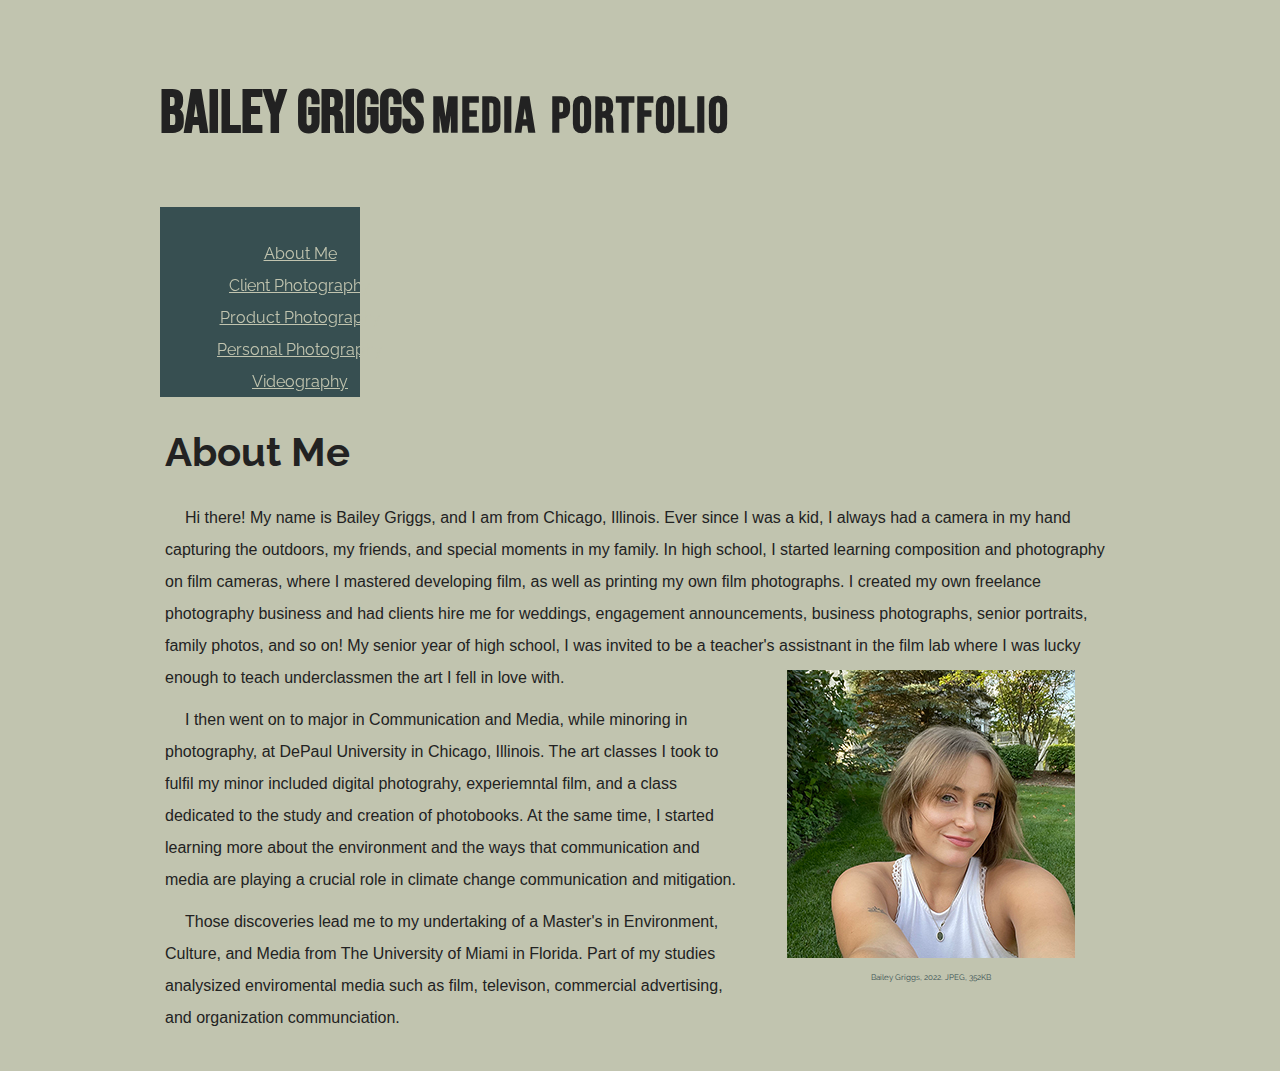
==== index.html @ 854f9eec "change to about me" ====
<!DOCTYPE html>
<html lang="en">

  <head>
    <title>Bailey Griggs</title>
    <meta charset="utf-8" />
    <link href="css/style.css" rel="stylesheet" />
  </head>

  <body>

<section id="top">
    <header>
      <h1> <class id="name">Bailey Griggs</class> <class id="title">Media Portfolio</class></h1>
    </header>

    <nav>
      <ul id="navlist">
        <li><a href="indext.html">About Me</a></li>
        <li><a href="client-photography.html">Client Photography</a></li>
        <li><a href="product-photography.html">Product Photography</a></li>
        <li><a href="personal-photography.html">Personal Photography</a></li>
        <li><a href="videography.html">Videography</a></li>
      </ul>
    </nav>

</section>

<main>

  <section id="introduction">


    <h2>About Me</h2>
      <p>Hi there! My name is Bailey Griggs, and I am from Chicago, Illinois. Ever since I was a kid, I always had a camera in my hand capturing the outdoors, my friends, and special moments in my family. In high school, I started learning composition and photography on film cameras, where I mastered developing film, as well as printing my own film photographs. I created my own freelance photography business and had clients hire me for weddings, engagement announcements, business photographs, senior portraits, family photos, and so on! My senior year of high school, I was invited to be a teacher's assistnant in the film lab where I was lucky enough to teach underclassmen the art I fell in love with.</p>

      <figure id="headshot">
          <img src="images/headshot.jpg"
          alt="Bailey Griggs, 2022">
          <figcaption>Bailey Griggs, 2022. JPEG, 352KB</figcaption>
      </figure>

      <p>I then went on to major in Communication and Media, while minoring in photography, at DePaul University in Chicago, Illinois. The art classes I took to fulfil my minor included digital photograhy, experiemntal film, and a class dedicated to the study and creation of photobooks. At the same time, I started learning more about the environment and the ways that communication and media are playing a crucial role in climate change communication and mitigation.</p>
      <p>Those discoveries lead me to my undertaking of a Master's in Environment, Culture, and Media from The University of Miami in Florida. Part of my studies analysized enviromental media such as film, televison, commercial advertising, and organization communciation.</p>


  </section>

</main>

  </body>

</html>
---- css/style.css ----
@import url('https://fonts.googleapis.com/css2?family=Bebas+Neue&family=Raleway:wght@500&display=swap');

body {
  font-family: "Raleway", "Georgia", sans-serif;
  font-size: 16px;
  color: #222;
  line-height: 2;
  max-width: 960px;
  margin: 20px auto;
  background-color: rgb(193,196,175);
  display: grid;
  grid-template-columns: 2fr 1fr;
  grid-template-rows: auto;
  overflow: auto;
}

a,
a:link {
  color: rgb(193,196,175);
}

a:visited {
  color: rgb(201,143,57);
}

a:hover {
  color: rgb(147,184,177);
}

a:active {
  color: rgb(104,114,55);
}

h2 {
  font-family: "Raleway", "Georgia", sans-serif;
  font-size: 40px;
  margin-top: 10px;
  margin-bottom: 5px;
}

h3 {
  font-family: "Raleway", "Georgia", sans-serif;
  font-size: 20px;
  margin-top: 10px;
  margin-bottom: 5px;
}

p {
  font-family: "Georgia", sans-serif;
  font-size: 16px;
  margin-top: 10px;
  margin-bottom: 5px;
}

header {
  background-color: rgb(193,196,175);
  font-family: "Bebas Neue", sans-serif;
  font-size: 25px;
  margin-bottom: 0px;
  text-align: left;
  width: 700px;
  overflow: auto;
  position: sticky;
  top: 0px;
  grid-column: 1/3;
  grid-row: 1;
  position: sticky;
  z-index: 100;
}

nav {
    background-color: rgb(55,79,81);
    padding: 10px;
    position: sticky;
    top: 0px;
    right: 40px;
    align-content: center;
    grid-column: 3/4;
    grid-row: 1;
    width: 180px;
    height: 170px;
    position: sticky;
    z-index: 100;
  }

  main {
    max-width: 960px;
    width: auto;
    margin: 5px;
    grid-column: 1/4;
    position: relative;
  }

figcaption {
  font-size: 8px;
  color: rgb(55,79,81);
  text-align: center;
  overflow: auto;
}

#name {
  font-size: 60px;
}

#title {
  letter-spacing: 2px;
  word-spacing: 4px;
}

#navlist {
    list-style-type: none;
    display: flex;
    flex-direction: column;
    flex-wrap: nowrap;
    justify-content: center;
    align-items: center;
    overflow: auto;
    width: 180px;
    height: 170px;
    }

#headshot {
  position: relative;
  bottom: 45px;
  float: right;
}

#introduction p {
  text-indent: 20px;
}

#client-photography {
  max-width: 560px;
  overflow: auto;
}

#chels-5 {
  position: absolute;
  top: 150px;
  left: -40px;
}

#chels-2 {
  position: absolute;
  top: 175px;
  left: 355px;
}

#chels-3 {
  position: absolute;
  top: 780px;
  left: 0px;
}


#chels-1 {
  position: absolute;
  top: 510px;
  left: 430px;
}

#chels-4 {
  position: absolute;
  top: 790px;
  left: 390px;
}

/*Personal Photography*/

#digital-1 {
  grid-column: 1 / 6;
  grid-row: 1 / 7;
}

#digital-2 {
  grid-column: 5 / 10;
  grid-row: 4 / 8;
}

#digital-3 {
  grid-column: 9 / 14;
  grid-row: 1 / 7;
}

#digital-4 {
  grid-column: 1 / 6;
  grid-row: 10 / 16;
}

#digital-5 {
  grid-column: 5 / 12;
  grid-row: 12 / 16;
}

#digital-6 {
  grid-column: 5 / 10;
  grid-row: 8 / 12;
}

#digital-7 {
  grid-column: 5 / 10;
  grid-row: 1 / 4;
}

#digital-8 {
  grid-column: 9 / 14;
  grid-row: 7 / 12;
}

#digital-9 {
  grid-column: 1 / 6;
  grid-row: 7 / 10;
}

#film-1 {
  grid-column: 10 / 14;
  grid-row: 6 / 10;
}

#film-2 {
  grid-column: 1 / 7;
  grid-row: 1 / 7;
}

#film-3 {
  grid-column: 9 / 14;
  grid-row: 1 / 6;
}

#film-4 {
  grid-column: 1 / 7;
  grid-row: 7 / 10;
}

#film-5 {
  grid-column: 6 / 10;
  grid-row: 2 / 6;
}

#film-6 {
  grid-column: 6 / 11;
  grid-row: 6 / 11;
}

/*
#aw-5 {
  float: left;
}

#aw-1 {
  float: right;
}

#aw-9 {
  float: left;
}
*/

.row {
  display: flex;
  flex-wrap: wrap;
  padding: 4px;
}

.column {
  flex: 25%;
  max-width: 25%;
  padding: 0 4px;
}

.column img {
  margin-top: 8px;
  vertical-align: middle;
  width: 100%;
}

@@media screen and (max-width: 900px) {
  .column {
   flex: 50%;
   max-width: 50%;
 }
}

@media screen and (max-width: 900px) {
  .column {
    flex: 100%;
    max-width: 100%;
  }
}






.gallery {
  display: grid;
  grid-template-columns: repeat(13, 1fr);
  grid-template-rows: repeat(auto, 5vw);
  grid-gap: 15px;
}

.gallery img {
  width: 100%;
  height: 100%;
  object-fit: cover;
}
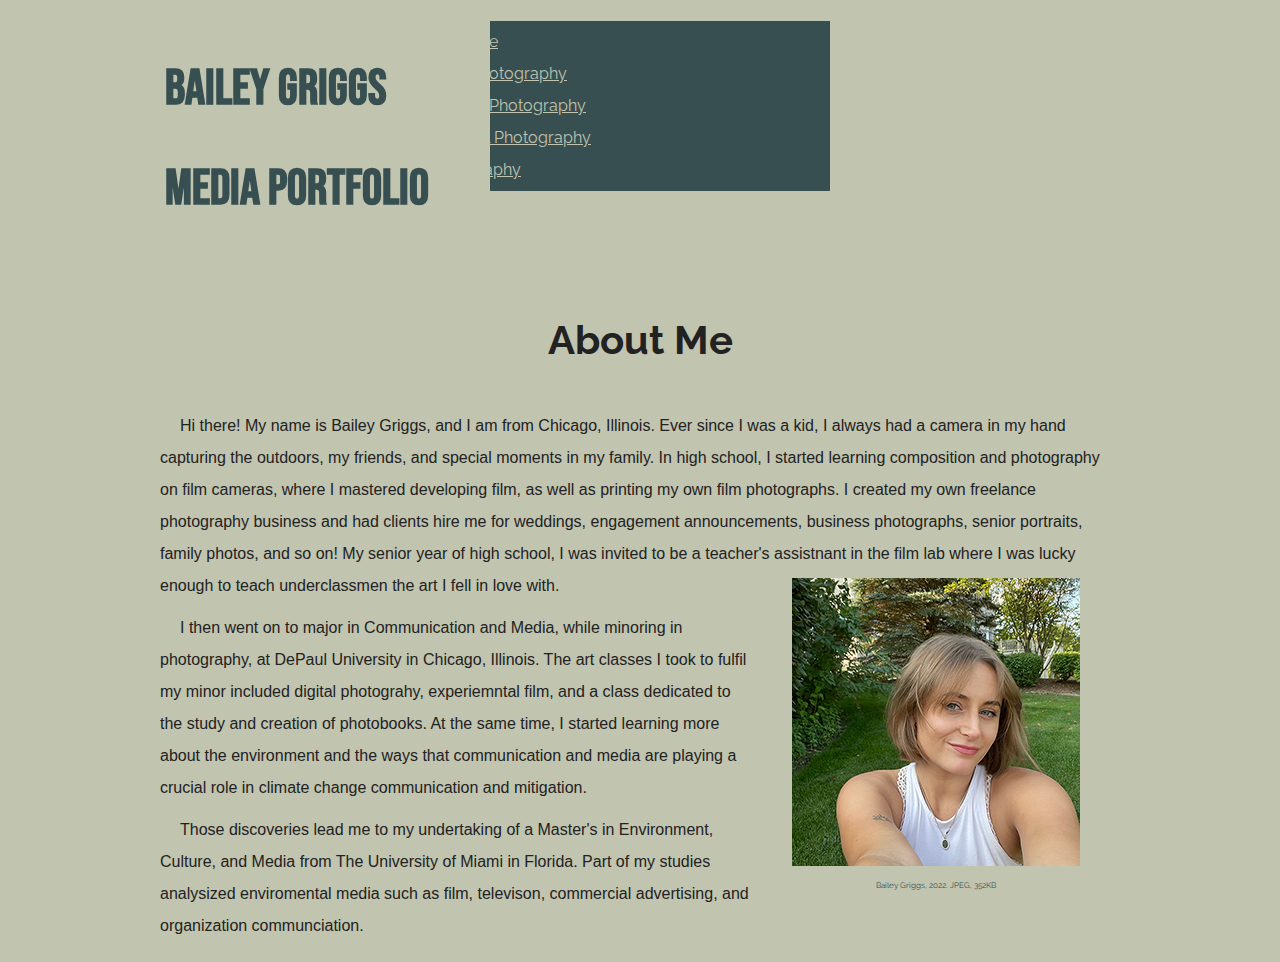
==== commit 17665a56: "update header" ====
--- a/index.html
+++ b/index.html
@@ -9,9 +9,8 @@
 
   <body>
 
-<section id="top">
     <header>
-      <h1> <class id="name">Bailey Griggs</class> <class id="title">Media Portfolio</class></h1>
+      <h1>Bailey Griggs Media Portfolio</h1>
     </header>
 
     <nav>
@@ -23,8 +22,6 @@
         <li><a href="videography.html">Videography</a></li>
       </ul>
     </nav>
-
-</section>
 
 <main>
 
--- a/css/style.css
+++ b/css/style.css
@@ -6,11 +6,9 @@
   color: #222;
   line-height: 2;
   max-width: 960px;
+  padding-top: 250px;
   margin: 20px auto;
   background-color: rgb(193,196,175);
-  display: grid;
-  grid-template-columns: 2fr 1fr;
-  grid-template-rows: auto;
   overflow: auto;
 }
 
@@ -36,6 +34,8 @@
   font-size: 40px;
   margin-top: 10px;
   margin-bottom: 5px;
+  text-align: center;
+  padding: 20px;
 }
 
 h3 {
@@ -43,6 +43,8 @@
   font-size: 20px;
   margin-top: 10px;
   margin-bottom: 5px;
+  text-align: center;
+  padding: 15px;
 }
 
 p {
@@ -53,70 +55,57 @@
 }
 
 header {
+  color: rgb(55,79,81);
   background-color: rgb(193,196,175);
   font-family: "Bebas Neue", sans-serif;
   font-size: 25px;
-  margin-bottom: 0px;
+  margin-bottom: 20px;
+  padding: 5px;
   text-align: left;
-  width: 700px;
-  overflow: auto;
-  position: sticky;
+  height: 200px;
+  width: 320px;
+  overflow: visible;
+  position: fixed;
   top: 0px;
-  grid-column: 1/3;
-  grid-row: 1;
-  position: sticky;
-  z-index: 100;
+  z-index: 20;
 }
 
 nav {
-    background-color: rgb(55,79,81);
-    padding: 10px;
-    position: sticky;
+    height: 200px;
+    padding: 5px;
+    width: 600px;
+    z-index: 10;
+    position:fixed;
     top: 0px;
-    right: 40px;
-    align-content: center;
-    grid-column: 3/4;
-    grid-row: 1;
-    width: 180px;
-    height: 170px;
-    position: sticky;
-    z-index: 100;
+    left: 415px;
   }
 
   main {
     max-width: 960px;
-    width: auto;
-    margin: 5px;
-    grid-column: 1/4;
+    height: auto;
     position: relative;
+    min-width: 900px;
   }
 
 figcaption {
   font-size: 8px;
   color: rgb(55,79,81);
   text-align: center;
-  overflow: auto;
-}
-
-#name {
-  font-size: 60px;
-}
-
-#title {
-  letter-spacing: 2px;
-  word-spacing: 4px;
+  overflow: visible;
 }
 
 #navlist {
+    background-color: rgb(55,79,81);
+    padding: 5px;
+    width: 400px;
     list-style-type: none;
     display: flex;
     flex-direction: column;
-    flex-wrap: nowrap;
-    justify-content: center;
-    align-items: center;
-    overflow: auto;
-    width: 180px;
-    height: 170px;
+    flex-wrap: wrap;
+    justify-content: space-between;
+    align-items: right;
+    overflow: visible;
+    position: fixed;
     }
 
 #headshot {
@@ -129,11 +118,47 @@
   text-indent: 20px;
 }
 
-#client-photography {
-  max-width: 560px;
-  overflow: auto;
-}
-
+#chels-gallery {
+  min-width: 900px;
+  max-width: 960px;
+  overflow: visible;
+  display: grid;
+  grid-template-columns: repeat(20, 40px);
+  grid-template-rows: repeat(26, 50px);
+}
+
+#chels-1 {
+  grid-column: 1 / 10;
+  grid-row:8;
+}
+
+#chels-2 {
+  grid-column: 1 / 9;
+  grid-row: 1;
+}
+
+#chels-3 {
+  grid-column: 13 / 19;
+  grid-row: 1;
+}
+
+#chels-4 {
+  grid-column: 11 / 18;
+  grid-row: 20;
+}
+
+#chels-5 {
+  grid-column: 1 / 8;
+  grid-row: 14;
+}
+
+#chels-6 {
+  grid-column: 12 / 18;
+  grid-row: 10;
+}
+
+
+/*
 #chels-5 {
   position: absolute;
   top: 150px;
@@ -164,12 +189,142 @@
   top: 790px;
   left: 390px;
 }
-
-/*Personal Photography*/
-
+*/
+
+/*Product Images*/
+
+  #aw-1 {
+    grid-column-start: 1;
+    grid-column-end: 6;
+    grid-row-start: 1;
+    grid-row-end: 2;
+  }
+
+  #aw-2 {
+    grid-column-start: 1;
+    grid-column-end: 5;
+    grid-row-start: 6;
+    grid-row-end: 11;
+  }
+
+  #aw-3 {
+    grid-column-start: 9;
+    grid-column-end: 14;
+    grid-row-start: 7;
+    grid-row-end: 14;
+  }
+
+  #aw-5 {
+    grid-column-start: 5;
+    grid-column-end: 10;
+    grid-row-start: 1;
+    grid-row-end: 4;
+  }
+
+  #aw-6 {
+    grid-column-start: 1;
+    grid-column-end: 6;
+    grid-row-start: 2;
+    grid-row-end: 7;
+  }
+
+  #aw-7 {
+    grid-column-start: 9;
+    grid-column-end: 14;
+    grid-row-start: 1;
+    grid-row-end: 5;
+  }
+
+  #aw-8 {
+    grid-column-start: 9;
+    grid-column-end: 14;
+    grid-row-start: 4;
+    grid-row-end: 7;
+  }
+
+  #aw-9 {
+    grid-column-start: 5;
+    grid-column-end: 10;
+    grid-row-start: 4;
+    grid-row-end: 8;
+  }
+
+  #aw-10 {
+    grid-column-start: 1;
+    grid-column-end: 5;
+    grid-row-start: 8;
+    grid-row-end: 12;
+  }
+
+  #aw-11 {
+    grid-column-start: 4;
+    grid-column-end: 10;
+    grid-row-start: 7;
+    grid-row-end: 10;
+  }
+
+/*
+    #aw-1 {
+      grid-column: 1 / 3;
+      grid-row: 1 / 2;
+    }
+
+    #aw-2 {
+      grid-column: 4 / 7;
+      grid-row: 1 / 4;
+    }
+
+    #aw-3 {
+      grid-column: 7 / 10;
+      grid-row: 6 / 8;
+    }
+
+    #aw-4 {
+      grid-column: 6 / 8;
+      grid-row: 4 / 7;
+    }
+
+    #aw-5 {
+      grid-column: 1 / span 3;
+      grid-row: 1 / span 2;
+    }
+
+    #aw-6 {
+  grid-column: 1 / 5;
+  grid-row: 4 / 9;
+}
+
+#aw-7{
+  grid-column: 1 / 6;
+  grid-row: 10 / 15;
+}
+
+#aw-8 {
+  grid-column: 1 / 6;
+  grid-row: 14 / 18;
+}
+
+#aw-9 {
+  grid-column: 9 / 14;
+  grid-row: 1 / 8;
+}
+
+#aw-10 {
+  grid-column: 1 / 6;
+  grid-row: 13 / 21;
+}
+
+#aw-11 {
+  grid-column: 1 / 6;
+  grid-row: 11 / 17;
+}
+*/
+
+
+/*Personal Images*/
 #digital-1 {
-  grid-column: 1 / 6;
-  grid-row: 1 / 7;
+  grid-column: 1 / 5;
+  grid-row: 1 / 5;
 }
 
 #digital-2 {
@@ -199,7 +354,7 @@
 
 #digital-7 {
   grid-column: 5 / 10;
-  grid-row: 1 / 4;
+  grid-row: 1 /  4;
 }
 
 #digital-8 {
@@ -242,66 +397,26 @@
   grid-row: 6 / 11;
 }
 
-/*
-#aw-5 {
-  float: left;
-}
-
-#aw-1 {
-  float: right;
-}
-
-#aw-9 {
-  float: left;
-}
-*/
-
-.row {
-  display: flex;
-  flex-wrap: wrap;
-  padding: 4px;
-}
-
-.column {
-  flex: 25%;
-  max-width: 25%;
-  padding: 0 4px;
-}
-
-.column img {
-  margin-top: 8px;
-  vertical-align: middle;
-  width: 100%;
-}
-
-@@media screen and (max-width: 900px) {
-  .column {
-   flex: 50%;
-   max-width: 50%;
- }
-}
-
-@media screen and (max-width: 900px) {
-  .column {
-    flex: 100%;
-    max-width: 100%;
-  }
-}
-
-
-
-
-
+
+.container {
+  width: 960px;
+  margin: 2px;
+}
 
 .gallery {
   display: grid;
-  grid-template-columns: repeat(13, 1fr);
-  grid-template-rows: repeat(auto, 5vw);
+  grid-template-columns: 300px repeat(3, 1fr);
   grid-gap: 15px;
+  align: center;
+  max-width: 961px;
+  overflow:auto;
 }
 
 .gallery img {
-  width: 100%;
-  height: 100%;
+  max-width: 100%;
+  max-height: 100%;
   object-fit: cover;
-}
+  display: block;
+  margin: 0;
+  align: center;
+}
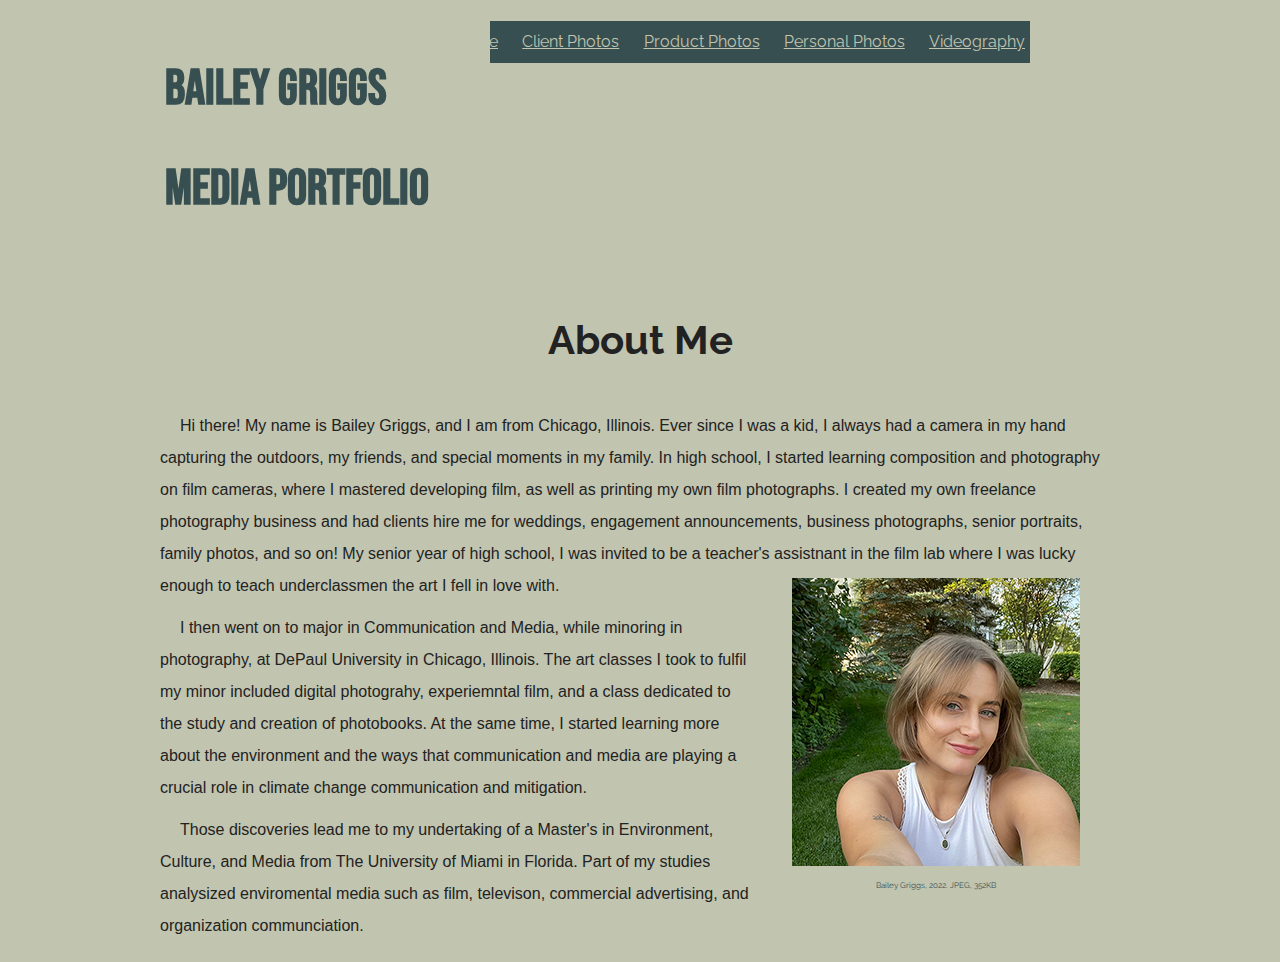
==== commit c798e3c4: "photography to photos" ====
--- a/index.html
+++ b/index.html
@@ -16,9 +16,9 @@
     <nav>
       <ul id="navlist">
         <li><a href="indext.html">About Me</a></li>
-        <li><a href="client-photography.html">Client Photography</a></li>
-        <li><a href="product-photography.html">Product Photography</a></li>
-        <li><a href="personal-photography.html">Personal Photography</a></li>
+        <li><a href="client-photography.html">Client Photos</a></li>
+        <li><a href="product-photography.html">Product Photos</a></li>
+        <li><a href="personal-photography.html">Personal Photos</a></li>
         <li><a href="videography.html">Videography</a></li>
       </ul>
     </nav>
--- a/css/style.css
+++ b/css/style.css
@@ -97,10 +97,10 @@
 #navlist {
     background-color: rgb(55,79,81);
     padding: 5px;
-    width: 400px;
+    width: 600px;
     list-style-type: none;
     display: flex;
-    flex-direction: column;
+    flex-direction: row;
     flex-wrap: wrap;
     justify-content: space-between;
     align-items: right;
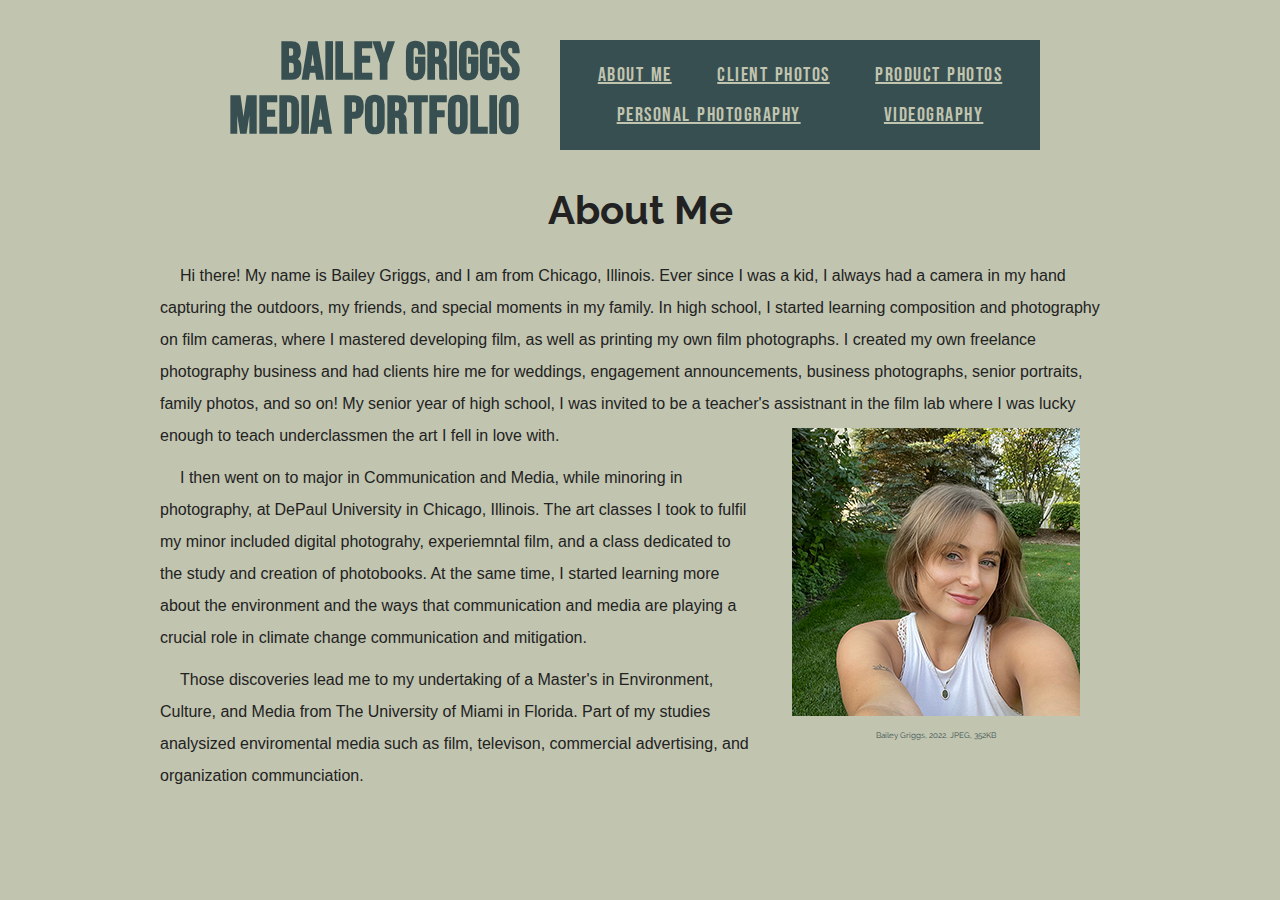
==== commit 51f3956d: "update" ====
--- a/index.html
+++ b/index.html
@@ -9,19 +9,22 @@
 
   <body>
 
-    <header>
+  <header>
+  <section id="top">
       <h1>Bailey Griggs Media Portfolio</h1>
-    </header>
 
     <nav>
       <ul id="navlist">
-        <li><a href="indext.html">About Me</a></li>
+        <li><a href="index.html">About Me</a></li>
         <li><a href="client-photography.html">Client Photos</a></li>
         <li><a href="product-photography.html">Product Photos</a></li>
-        <li><a href="personal-photography.html">Personal Photos</a></li>
+        <li><a href="personal-photography.html">Personal Photography</a></li>
         <li><a href="videography.html">Videography</a></li>
       </ul>
     </nav>
+    </section>
+  </header>
+
 
 <main>
 
--- a/css/style.css
+++ b/css/style.css
@@ -6,7 +6,7 @@
   color: #222;
   line-height: 2;
   max-width: 960px;
-  padding-top: 250px;
+  padding-top: 150px;
   margin: 20px auto;
   background-color: rgb(193,196,175);
   overflow: auto;
@@ -32,10 +32,10 @@
 h2 {
   font-family: "Raleway", "Georgia", sans-serif;
   font-size: 40px;
-  margin-top: 10px;
+  margin-top: 0px;
   margin-bottom: 5px;
   text-align: center;
-  padding: 20px;
+  padding: 0px;
 }
 
 h3 {
@@ -58,26 +58,41 @@
   color: rgb(55,79,81);
   background-color: rgb(193,196,175);
   font-family: "Bebas Neue", sans-serif;
+  line-height:1;
+  word-spacing: 2px;
   font-size: 25px;
-  margin-bottom: 20px;
-  padding: 5px;
-  text-align: left;
-  height: 200px;
-  width: 320px;
+  padding:10px;
+  padding-top: 0;
+  text-align: right;
+  height: 150px;
+  width: 960px;
   overflow: visible;
   position: fixed;
   top: 0px;
+  display: inline-block;
+  padding-bottom: 0;
+  display:grid;
+  grid-template-columns: 1fr 2fr;
+  grid-template-areas:
+    "h1" "nav" ;
   z-index: 20;
 }
 
+h1 {
+  grid-area: h1;
+  font-size: 54px;
+  width: 350px;
+}
+
 nav {
+    grid-area: nav;
     height: 200px;
     padding: 5px;
-    width: 600px;
-    z-index: 10;
-    position:fixed;
-    top: 0px;
-    left: 415px;
+    padding-left: 40px;
+    position: fixed;
+    top: 15px;
+    overflow: auto;
+    display: inline-block;
   }
 
   main {
@@ -96,15 +111,18 @@
 
 #navlist {
     background-color: rgb(55,79,81);
-    padding: 5px;
-    width: 600px;
+    line-height: 2;
+    letter-spacing: 1.5px;
+    border: none;
+    padding: 15px;
+    width: 450px;
+    font-size: 20px;
     list-style-type: none;
     display: flex;
     flex-direction: row;
     flex-wrap: wrap;
-    justify-content: space-between;
-    align-items: right;
-    overflow: visible;
+    justify-content: space-around;
+    overflow:auto;
     position: fixed;
     }
 
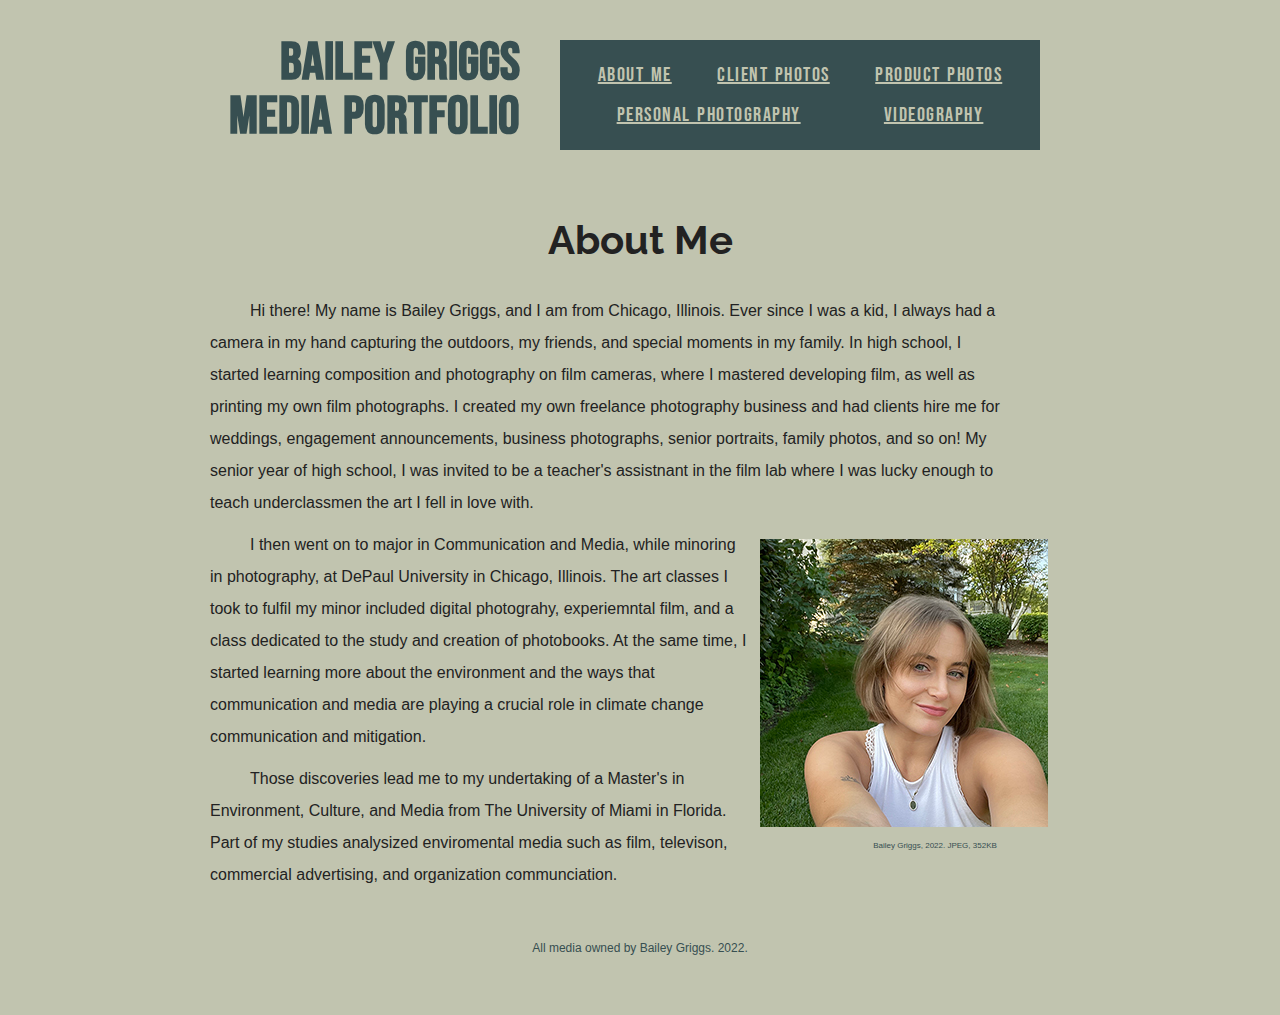
==== commit 45ce7018: "update" ====
--- a/index.html
+++ b/index.html
@@ -29,8 +29,6 @@
 <main>
 
   <section id="introduction">
-
-
     <h2>About Me</h2>
       <p>Hi there! My name is Bailey Griggs, and I am from Chicago, Illinois. Ever since I was a kid, I always had a camera in my hand capturing the outdoors, my friends, and special moments in my family. In high school, I started learning composition and photography on film cameras, where I mastered developing film, as well as printing my own film photographs. I created my own freelance photography business and had clients hire me for weddings, engagement announcements, business photographs, senior portraits, family photos, and so on! My senior year of high school, I was invited to be a teacher's assistnant in the film lab where I was lucky enough to teach underclassmen the art I fell in love with.</p>
 
@@ -42,12 +40,14 @@
 
       <p>I then went on to major in Communication and Media, while minoring in photography, at DePaul University in Chicago, Illinois. The art classes I took to fulfil my minor included digital photograhy, experiemntal film, and a class dedicated to the study and creation of photobooks. At the same time, I started learning more about the environment and the ways that communication and media are playing a crucial role in climate change communication and mitigation.</p>
       <p>Those discoveries lead me to my undertaking of a Master's in Environment, Culture, and Media from The University of Miami in Florida. Part of my studies analysized enviromental media such as film, televison, commercial advertising, and organization communciation.</p>
-
-
   </section>
 
 </main>
 
-  </body>
+  <footer>
+    <p>All media owned by Bailey Griggs. 2022.</p>
+  </footer>
+
+</body>
 
 </html>
--- a/css/style.css
+++ b/css/style.css
@@ -6,7 +6,7 @@
   color: #222;
   line-height: 2;
   max-width: 960px;
-  padding-top: 150px;
+  padding-top: 180px;
   margin: 20px auto;
   background-color: rgb(193,196,175);
   overflow: auto;
@@ -33,7 +33,7 @@
   font-family: "Raleway", "Georgia", sans-serif;
   font-size: 40px;
   margin-top: 0px;
-  margin-bottom: 5px;
+  margin-bottom: 15px;
   text-align: center;
   padding: 0px;
 }
@@ -103,10 +103,19 @@
   }
 
 figcaption {
+  font-family: "Georgia", sans-serif;
   font-size: 8px;
   color: rgb(55,79,81);
   text-align: center;
   overflow: visible;
+}
+
+footer p {
+  color: rgb(55,79,81);
+  font-family: "Georgia", sans-serif;
+  font-size: 12px;
+  padding: 35px;
+  text-align: center;
 }
 
 #navlist {
@@ -127,13 +136,18 @@
     }
 
 #headshot {
-  position: relative;
-  bottom: 45px;
+  width: 350px;
   float: right;
+  margin: 10px;
+  padding-top: 5px;
 }
 
 #introduction p {
-  text-indent: 20px;
+  text-indent: 40px;
+  max-width:800px;
+  padding-left: 50px;
+  padding-right: 50px;
+
 }
 
 #chels-gallery {
@@ -176,39 +190,6 @@
 }
 
 
-/*
-#chels-5 {
-  position: absolute;
-  top: 150px;
-  left: -40px;
-}
-
-#chels-2 {
-  position: absolute;
-  top: 175px;
-  left: 355px;
-}
-
-#chels-3 {
-  position: absolute;
-  top: 780px;
-  left: 0px;
-}
-
-
-#chels-1 {
-  position: absolute;
-  top: 510px;
-  left: 430px;
-}
-
-#chels-4 {
-  position: absolute;
-  top: 790px;
-  left: 390px;
-}
-*/
-
 /*Product Images*/
 
   #aw-1 {
@@ -280,63 +261,6 @@
     grid-row-start: 7;
     grid-row-end: 10;
   }
-
-/*
-    #aw-1 {
-      grid-column: 1 / 3;
-      grid-row: 1 / 2;
-    }
-
-    #aw-2 {
-      grid-column: 4 / 7;
-      grid-row: 1 / 4;
-    }
-
-    #aw-3 {
-      grid-column: 7 / 10;
-      grid-row: 6 / 8;
-    }
-
-    #aw-4 {
-      grid-column: 6 / 8;
-      grid-row: 4 / 7;
-    }
-
-    #aw-5 {
-      grid-column: 1 / span 3;
-      grid-row: 1 / span 2;
-    }
-
-    #aw-6 {
-  grid-column: 1 / 5;
-  grid-row: 4 / 9;
-}
-
-#aw-7{
-  grid-column: 1 / 6;
-  grid-row: 10 / 15;
-}
-
-#aw-8 {
-  grid-column: 1 / 6;
-  grid-row: 14 / 18;
-}
-
-#aw-9 {
-  grid-column: 9 / 14;
-  grid-row: 1 / 8;
-}
-
-#aw-10 {
-  grid-column: 1 / 6;
-  grid-row: 13 / 21;
-}
-
-#aw-11 {
-  grid-column: 1 / 6;
-  grid-row: 11 / 17;
-}
-*/
 
 
 /*Personal Images*/
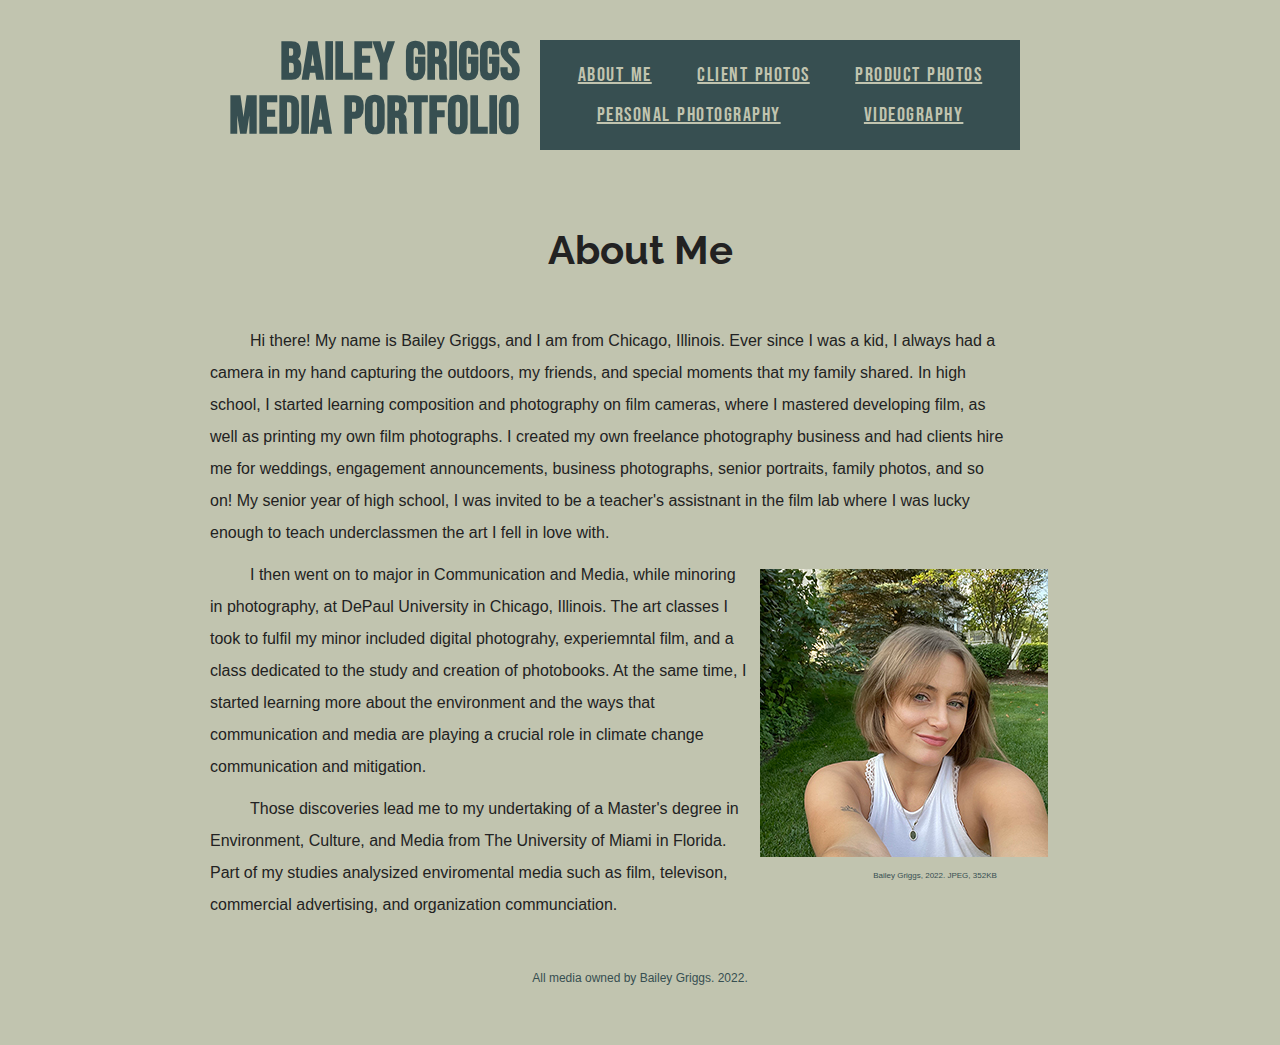
==== commit 190550e7: "final" ====
--- a/index.html
+++ b/index.html
@@ -30,7 +30,7 @@
 
   <section id="introduction">
     <h2>About Me</h2>
-      <p>Hi there! My name is Bailey Griggs, and I am from Chicago, Illinois. Ever since I was a kid, I always had a camera in my hand capturing the outdoors, my friends, and special moments in my family. In high school, I started learning composition and photography on film cameras, where I mastered developing film, as well as printing my own film photographs. I created my own freelance photography business and had clients hire me for weddings, engagement announcements, business photographs, senior portraits, family photos, and so on! My senior year of high school, I was invited to be a teacher's assistnant in the film lab where I was lucky enough to teach underclassmen the art I fell in love with.</p>
+      <p>Hi there! My name is Bailey Griggs, and I am from Chicago, Illinois. Ever since I was a kid, I always had a camera in my hand capturing the outdoors, my friends, and special moments that my family shared. In high school, I started learning composition and photography on film cameras, where I mastered developing film, as well as printing my own film photographs. I created my own freelance photography business and had clients hire me for weddings, engagement announcements, business photographs, senior portraits, family photos, and so on! My senior year of high school, I was invited to be a teacher's assistnant in the film lab where I was lucky enough to teach underclassmen the art I fell in love with.</p>
 
       <figure id="headshot">
           <img src="images/headshot.jpg"
@@ -39,7 +39,7 @@
       </figure>
 
       <p>I then went on to major in Communication and Media, while minoring in photography, at DePaul University in Chicago, Illinois. The art classes I took to fulfil my minor included digital photograhy, experiemntal film, and a class dedicated to the study and creation of photobooks. At the same time, I started learning more about the environment and the ways that communication and media are playing a crucial role in climate change communication and mitigation.</p>
-      <p>Those discoveries lead me to my undertaking of a Master's in Environment, Culture, and Media from The University of Miami in Florida. Part of my studies analysized enviromental media such as film, televison, commercial advertising, and organization communciation.</p>
+      <p>Those discoveries lead me to my undertaking of a Master's degree in Environment, Culture, and Media from The University of Miami in Florida. Part of my studies analysized enviromental media such as film, televison, commercial advertising, and organization communciation.</p>
   </section>
 
 </main>
--- a/css/style.css
+++ b/css/style.css
@@ -32,8 +32,8 @@
 h2 {
   font-family: "Raleway", "Georgia", sans-serif;
   font-size: 40px;
-  margin-top: 0px;
-  margin-bottom: 15px;
+  margin-top: 10px;
+  margin-bottom: 35px;
   text-align: center;
   padding: 0px;
 }
@@ -41,10 +41,9 @@
 h3 {
   font-family: "Raleway", "Georgia", sans-serif;
   font-size: 20px;
-  margin-top: 10px;
   margin-bottom: 5px;
   text-align: center;
-  padding: 15px;
+  padding: 10px;
 }
 
 p {
@@ -53,6 +52,13 @@
   margin-top: 10px;
   margin-bottom: 5px;
 }
+
+main {
+  max-width: 960px;
+  height: auto;
+  position: relative;
+  min-width: 900px;
+  }
 
 header {
   color: rgb(55,79,81);
@@ -89,17 +95,11 @@
     height: 200px;
     padding: 5px;
     padding-left: 40px;
+    padding-left: 20px;
     position: fixed;
     top: 15px;
     overflow: auto;
     display: inline-block;
-  }
-
-  main {
-    max-width: 960px;
-    height: auto;
-    position: relative;
-    min-width: 900px;
   }
 
 figcaption {
@@ -151,7 +151,8 @@
 }
 
 #chels-gallery {
-  min-width: 900px;
+  margin-left: 70px;
+  min-width: 800px;
   max-width: 960px;
   overflow: visible;
   display: grid;
@@ -189,176 +190,196 @@
   grid-row: 10;
 }
 
-
-/*Product Images*/
+#product-gallery {
+  margin-left: 70px;
+  min-width: 800px;
+  max-width: 960px;
+  overflow: visible;
+  display: grid;
+  grid-template-columns: repeat(20, 40px);
+  grid-template-rows: repeat(26, 50px);
+}
 
   #aw-1 {
-    grid-column-start: 1;
-    grid-column-end: 6;
-    grid-row-start: 1;
-    grid-row-end: 2;
+    grid-column: 1 / 8;
+    grid-row: 1:
   }
 
   #aw-2 {
-    grid-column-start: 1;
-    grid-column-end: 5;
-    grid-row-start: 6;
-    grid-row-end: 11;
+    grid-column: 1 / 10;
+    grid-row: 21;
   }
 
   #aw-3 {
-    grid-column-start: 9;
-    grid-column-end: 14;
-    grid-row-start: 7;
-    grid-row-end: 14;
+    grid-column: 15 / 21;
+    grid-row: 15;
   }
 
   #aw-5 {
-    grid-column-start: 5;
-    grid-column-end: 10;
-    grid-row-start: 1;
-    grid-row-end: 4;
+    grid-column: 8 / 14;
+    grid-row: 1;
   }
 
   #aw-6 {
-    grid-column-start: 1;
-    grid-column-end: 6;
-    grid-row-start: 2;
-    grid-row-end: 7;
+    grid-column: 1 / 8;
+    grid-row: 6;
   }
 
   #aw-7 {
-    grid-column-start: 9;
-    grid-column-end: 14;
-    grid-row-start: 1;
-    grid-row-end: 5;
+    grid-column: 8 / 14;
+    grid-row: 8;
   }
 
   #aw-8 {
-    grid-column-start: 9;
-    grid-column-end: 14;
-    grid-row-start: 4;
-    grid-row-end: 7;
+    grid-column: 15 / 20;
+    grid-row: 9;
   }
 
   #aw-9 {
-    grid-column-start: 5;
-    grid-column-end: 10;
-    grid-row-start: 4;
-    grid-row-end: 8;
+    grid-column: 13 / 21;
+    grid-row: 1;
   }
 
   #aw-10 {
-    grid-column-start: 1;
-    grid-column-end: 5;
-    grid-row-start: 8;
-    grid-row-end: 12;
+    grid-column: 1 / 8;
+    grid-row: 14;
   }
 
   #aw-11 {
-    grid-column-start: 4;
-    grid-column-end: 10;
-    grid-row-start: 7;
-    grid-row-end: 10;
-  }
-
-
-/*Personal Images*/
+    grid-column: 7 / 14;
+    grid-row: 16;
+  }
+
+  #aw-12 {
+    grid-column: 7 / 14;
+    grid-row: 23;
+  }
+
+  #aw-13 {
+    grid-column: 15 / 21;
+    grid-row: 21;
+  }
+
+#digital-gallery {
+  margin-left: 70px;
+  min-width: 800px;
+  max-width: 960px;
+  overflow: visible;
+  display: grid;
+  grid-template-columns: repeat(20, 40px);
+  grid-template-rows: repeat(28, 50px);
+}
+
 #digital-1 {
-  grid-column: 1 / 5;
-  grid-row: 1 / 5;
+  grid-column: 1 / 9;
+  grid-row: 1;
 }
 
 #digital-2 {
-  grid-column: 5 / 10;
-  grid-row: 4 / 8;
+  grid-column: 8 / 14;
+  grid-row: 9;
 }
 
 #digital-3 {
-  grid-column: 9 / 14;
-  grid-row: 1 / 7;
+  grid-column: 8 / 15;
+  grid-row: 1;
 }
 
 #digital-4 {
-  grid-column: 1 / 6;
-  grid-row: 10 / 16;
+  grid-column: 14 / 21;
+  grid-row: 6;
 }
 
 #digital-5 {
-  grid-column: 5 / 12;
-  grid-row: 12 / 16;
+  grid-column: 1 / 12;
+  grid-row: 16;
 }
 
 #digital-6 {
-  grid-column: 5 / 10;
-  grid-row: 8 / 12;
+  grid-column: 1 / 8;
+  grid-row: 9;
 }
 
 #digital-7 {
-  grid-column: 5 / 10;
-  grid-row: 1 /  4;
+  grid-column: 14 / 21;
+  grid-row: 1;
 }
 
 #digital-8 {
-  grid-column: 9 / 14;
-  grid-row: 7 / 12;
+  grid-column: 14 / 21;
+  grid-row: 21;
 }
 
 #digital-9 {
-  grid-column: 1 / 6;
-  grid-row: 7 / 10;
+  grid-column: 1 / 9;
+  grid-row: 24;
+}
+
+#digital-10 {
+  grid-column: 14 / 21;
+  grid-row: 14;
+}
+
+#digital-11 {
+  grid-column: 9 / 15;
+  grid-row: 23;
+}
+
+#film-gallery {
+  margin-left: 70px;
+  min-width: 800px;
+  max-width: 960px;
+  overflow: visible;
+  display: grid;
+  grid-template-columns: repeat(20, 40px);
+  grid-template-rows: repeat(22, 50px);
 }
 
 #film-1 {
-  grid-column: 10 / 14;
-  grid-row: 6 / 10;
+  grid-column: 1 / 8;
+  grid-row: 9;
 }
 
 #film-2 {
-  grid-column: 1 / 7;
-  grid-row: 1 / 7;
+  grid-column: 1 / 10;
+  grid-row: 1;
 }
 
 #film-3 {
-  grid-column: 9 / 14;
-  grid-row: 1 / 6;
+  grid-column: 14 / 21;
+  grid-row: 1;
 }
 
 #film-4 {
-  grid-column: 1 / 7;
-  grid-row: 7 / 10;
+  grid-column: 1 / 10;
+  grid-row: 17;
 }
 
 #film-5 {
-  grid-column: 6 / 10;
-  grid-row: 2 / 6;
+  grid-column: 8 / 15;
+  grid-row: 1;
 }
 
 #film-6 {
-  grid-column: 6 / 11;
-  grid-row: 6 / 11;
-}
-
-
-.container {
-  width: 960px;
-  margin: 2px;
-}
-
-.gallery {
-  display: grid;
-  grid-template-columns: 300px repeat(3, 1fr);
-  grid-gap: 15px;
-  align: center;
-  max-width: 961px;
-  overflow:auto;
-}
-
-.gallery img {
-  max-width: 100%;
-  max-height: 100%;
-  object-fit: cover;
-  display: block;
-  margin: 0;
-  align: center;
-}
+  grid-column: 7 / 14;
+  grid-row: 9;
+}
+
+#film-7 {
+  grid-column: 11 / 20;
+  grid-row: 17;
+}
+
+#film-8 {
+  grid-column: 14 / 20;
+  grid-row: 9;
+}
+
+#video-gallery {
+    max-width: 800px;
+    overflow: visible;
+    display: grid;
+    grid-template-columns: repeat(2, 1fr);
+    grid-gap: 50px;
+    margin-left: 40px;
+  }
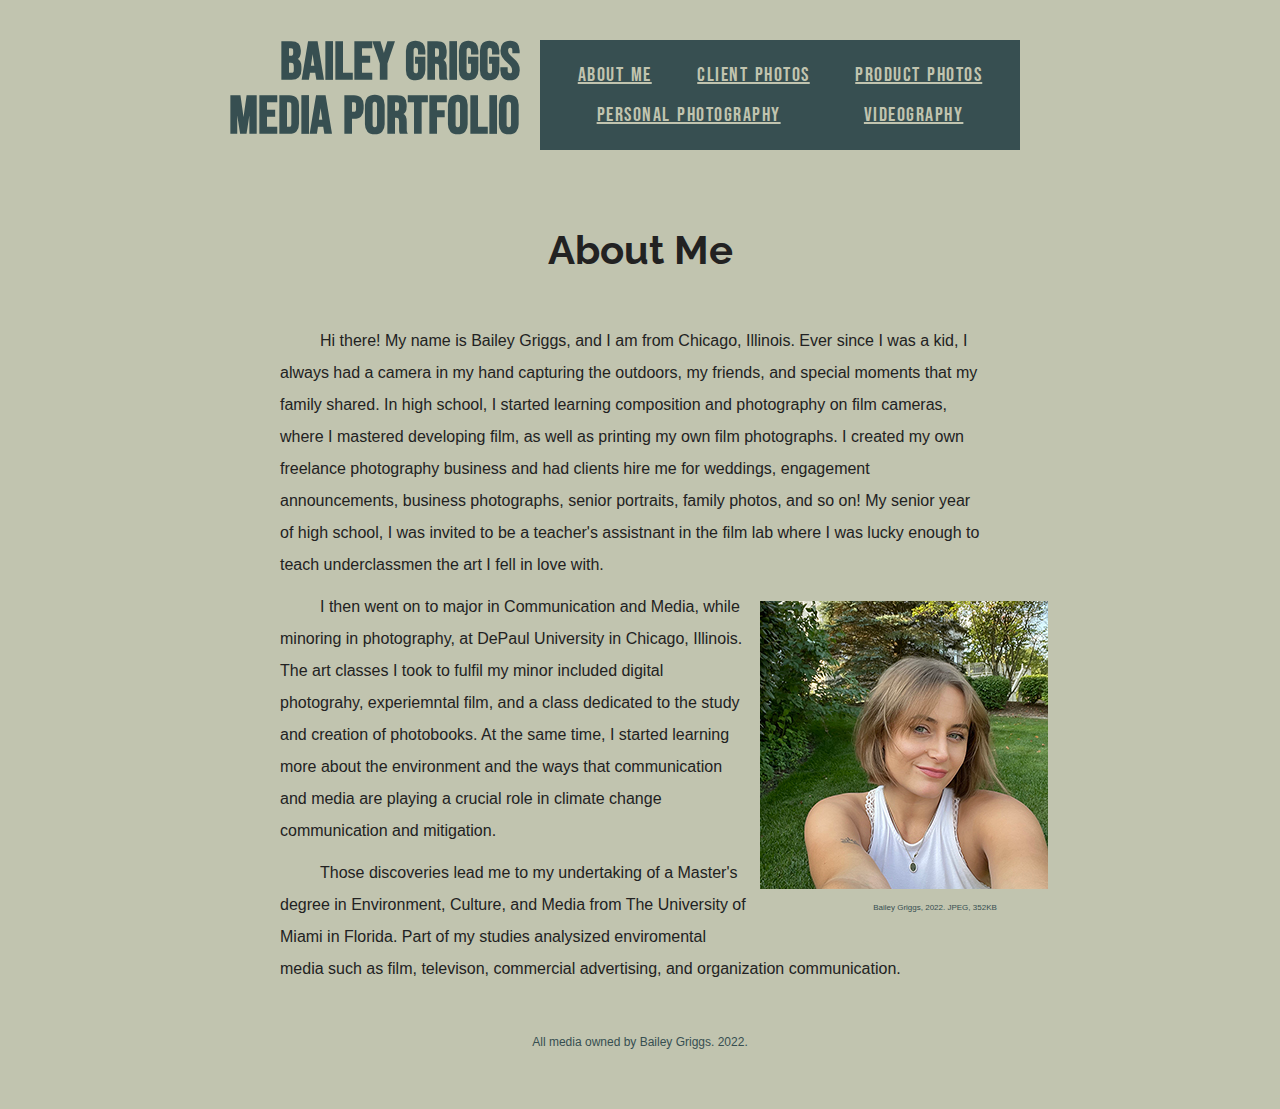
==== commit 9d04290a: "fix" ====
--- a/index.html
+++ b/index.html
@@ -39,7 +39,7 @@
       </figure>
 
       <p>I then went on to major in Communication and Media, while minoring in photography, at DePaul University in Chicago, Illinois. The art classes I took to fulfil my minor included digital photograhy, experiemntal film, and a class dedicated to the study and creation of photobooks. At the same time, I started learning more about the environment and the ways that communication and media are playing a crucial role in climate change communication and mitigation.</p>
-      <p>Those discoveries lead me to my undertaking of a Master's degree in Environment, Culture, and Media from The University of Miami in Florida. Part of my studies analysized enviromental media such as film, televison, commercial advertising, and organization communciation.</p>
+      <p>Those discoveries lead me to my undertaking of a Master's degree in Environment, Culture, and Media from The University of Miami in Florida. Part of my studies analysized enviromental media such as film, televison, commercial advertising, and organization communication.</p>
   </section>
 
 </main>
--- a/css/style.css
+++ b/css/style.css
@@ -9,7 +9,7 @@
   padding-top: 180px;
   margin: 20px auto;
   background-color: rgb(193,196,175);
-  overflow: auto;
+  overflow: visible;
 }
 
 a,
@@ -61,33 +61,34 @@
   }
 
 header {
+  background-color: rgb(193,196,175);
   color: rgb(55,79,81);
-  background-color: rgb(193,196,175);
   font-family: "Bebas Neue", sans-serif;
   line-height:1;
   word-spacing: 2px;
   font-size: 25px;
+  text-align: right;
   padding:10px;
   padding-top: 0;
-  text-align: right;
+  padding-bottom: 20px;
   height: 150px;
-  width: 960px;
-  overflow: visible;
+  max-width: 960px;
+  overflow: auto;
   position: fixed;
   top: 0px;
-  display: inline-block;
-  padding-bottom: 0;
-  display:grid;
+  display: grid;
   grid-template-columns: 1fr 2fr;
   grid-template-areas:
     "h1" "nav" ;
   z-index: 20;
+
 }
 
 h1 {
   grid-area: h1;
   font-size: 54px;
   width: 350px;
+  height: 50px;
 }
 
 nav {
@@ -144,7 +145,8 @@
 
 #introduction p {
   text-indent: 40px;
-  max-width:800px;
+  max-width:700px;
+  margin-left: 70px;
   padding-left: 50px;
   padding-right: 50px;
 
@@ -202,7 +204,7 @@
 
   #aw-1 {
     grid-column: 1 / 8;
-    grid-row: 1:
+    grid-row: 1;
   }
 
   #aw-2 {
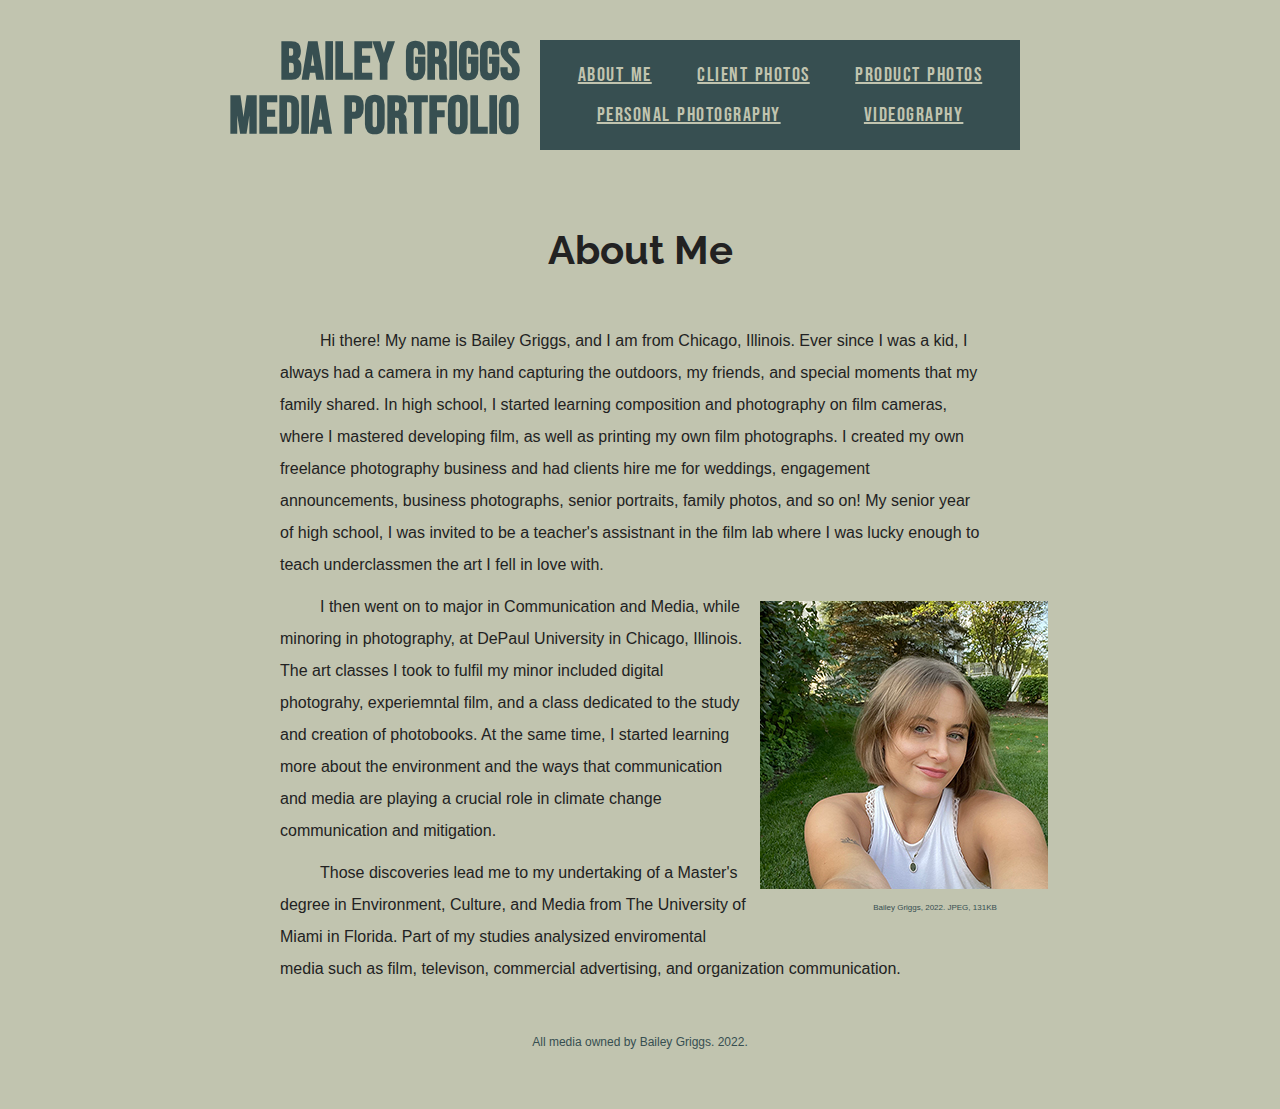
==== commit 4f73aea4: "fix" ====
--- a/index.html
+++ b/index.html
@@ -34,8 +34,8 @@
 
       <figure id="headshot">
           <img src="images/headshot.jpg"
-          alt="Bailey Griggs, 2022">
-          <figcaption>Bailey Griggs, 2022. JPEG, 352KB</figcaption>
+          alt="Bailey Griggs headshot.">
+          <figcaption>Bailey Griggs, 2022. JPEG, 131KB</figcaption>
       </figure>
 
       <p>I then went on to major in Communication and Media, while minoring in photography, at DePaul University in Chicago, Illinois. The art classes I took to fulfil my minor included digital photograhy, experiemntal film, and a class dedicated to the study and creation of photobooks. At the same time, I started learning more about the environment and the ways that communication and media are playing a crucial role in climate change communication and mitigation.</p>
--- a/css/style.css
+++ b/css/style.css
@@ -121,12 +121,13 @@
 
 #navlist {
     background-color: rgb(55,79,81);
+    font-size: 20px;
+    text-decoration: underline;
     line-height: 2;
     letter-spacing: 1.5px;
     border: none;
     padding: 15px;
     width: 450px;
-    font-size: 20px;
     list-style-type: none;
     display: flex;
     flex-direction: row;
@@ -149,7 +150,6 @@
   margin-left: 70px;
   padding-left: 50px;
   padding-right: 50px;
-
 }
 
 #chels-gallery {
